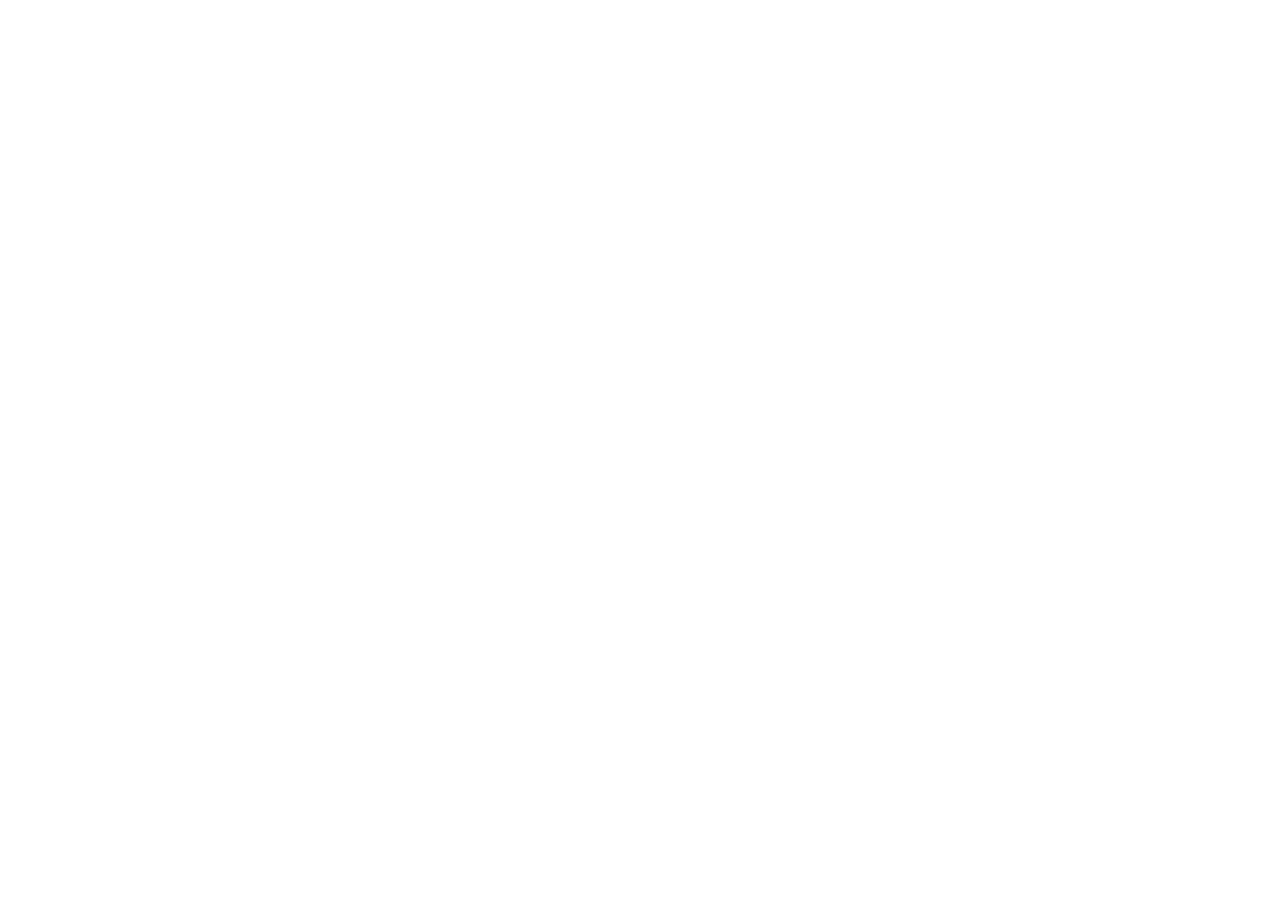
==== index.html @ a85e6c7f "Publish main demo sample" ====
<!doctype html>
<html lang="en">
  <head>
    <meta charset="utf-8">
    <meta name="viewport" content="width=device-width, initial-scale=1">
    <title>Commentary Demo Preview App</title>
    <link rel="stylesheet" href="/commentary-demo-preview-app/styles.css">
    <script>
      (function configureCommentaryReviewParent() {
        var commentaryParentOrigins = ["https://commentary.dev", "https://staging.commentary.dev", "http://localhost:3000", "http://localhost:3001"];
        var allowedParentOrigins = new Set(commentaryParentOrigins);
        var referrerOrigin = document.referrer ? new URL(document.referrer).origin : "";
        window.__COMMENTARY_PARENT_ORIGINS__ = commentaryParentOrigins;
        window.__COMMENTARY_PARENT_ORIGIN__ = allowedParentOrigins.has(referrerOrigin) ? referrerOrigin : "https://commentary.dev";
      })();
      window.__COMMENTARY_COMMIT_SHA__ = "demo-preview-app-main";
      window.__COMMENTARY_BUILD_ID__ = "demo-preview-app-rich-routes";
    </script>
    <script src="/commentary-demo-preview-app/app.js" defer></script>
    <script src="https://cdn.commentary.dev/review-sdk/latest/commentary-review-sdk.js" defer></script>
  </head>
  <body>
    <div id="app" aria-live="polite"></div>
  </body>
</html>
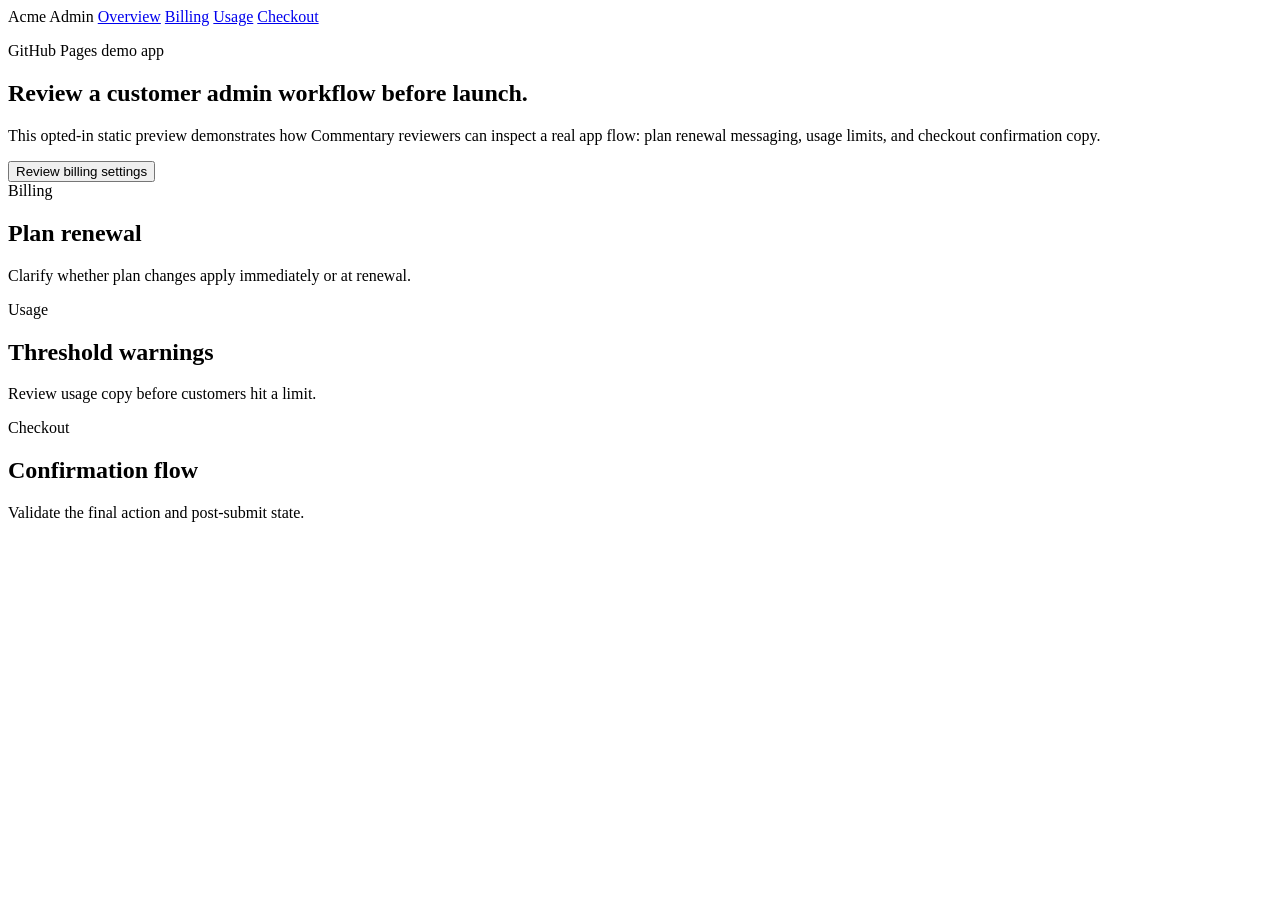
==== commit bff83a00: "Publish main demo sample" ====
--- a/index.html
+++ b/index.html
@@ -20,6 +20,39 @@
     <script src="https://cdn.commentary.dev/review-sdk/latest/commentary-review-sdk.js" defer></script>
   </head>
   <body>
-    <div id="app" aria-live="polite"></div>
+    <div id="app" aria-live="polite">
+      <header class="topbar">
+        <span class="brand">Acme Admin</span>
+        <a href="/commentary-demo-preview-app/" data-route="/" aria-current="page">Overview</a>
+        <a href="/commentary-demo-preview-app/settings/billing" data-route="/settings/billing">Billing</a>
+        <a href="/commentary-demo-preview-app/usage" data-route="/usage">Usage</a>
+        <a href="/commentary-demo-preview-app/checkout" data-route="/checkout">Checkout</a>
+      </header>
+      <main class="app-shell">
+        <section class="hero" data-review-id="overview-hero" data-commentary-id="DemoPreview.overviewHero" data-commentary-component="OverviewHero" data-commentary-source="src/app/overview/OverviewHero.tsx:12:1" aria-label="Preview overview">
+          <p class="eyebrow">GitHub Pages demo app</p>
+          <h1>Review a customer admin workflow before launch.</h1>
+          <p class="lede">This opted-in static preview demonstrates how Commentary reviewers can inspect a real app flow: plan renewal messaging, usage limits, and checkout confirmation copy.</p>
+          <button type="button" data-route="/settings/billing" data-commentary-id="DemoPreview.startBilling" data-commentary-component="OverviewHero" data-commentary-source="src/app/overview/OverviewHero.tsx:28:7">Review billing settings</button>
+        </section>
+        <section class="grid" aria-label="Review surfaces">
+          <article class="metric" data-commentary-id="DemoPreview.billingCard" data-commentary-component="SurfaceCard" data-commentary-source="src/app/overview/SurfaceCard.tsx:41:5">
+            <span class="pill">Billing</span>
+            <h2>Plan renewal</h2>
+            <p>Clarify whether plan changes apply immediately or at renewal.</p>
+          </article>
+          <article class="metric" data-commentary-id="DemoPreview.usageCard" data-commentary-component="SurfaceCard" data-commentary-source="src/app/overview/SurfaceCard.tsx:49:5">
+            <span class="pill">Usage</span>
+            <h2>Threshold warnings</h2>
+            <p>Review usage copy before customers hit a limit.</p>
+          </article>
+          <article class="metric" data-commentary-id="DemoPreview.checkoutCard" data-commentary-component="SurfaceCard" data-commentary-source="src/app/overview/SurfaceCard.tsx:57:5">
+            <span class="pill">Checkout</span>
+            <h2>Confirmation flow</h2>
+            <p>Validate the final action and post-submit state.</p>
+          </article>
+        </section>
+      </main>
+    </div>
   </body>
 </html>
